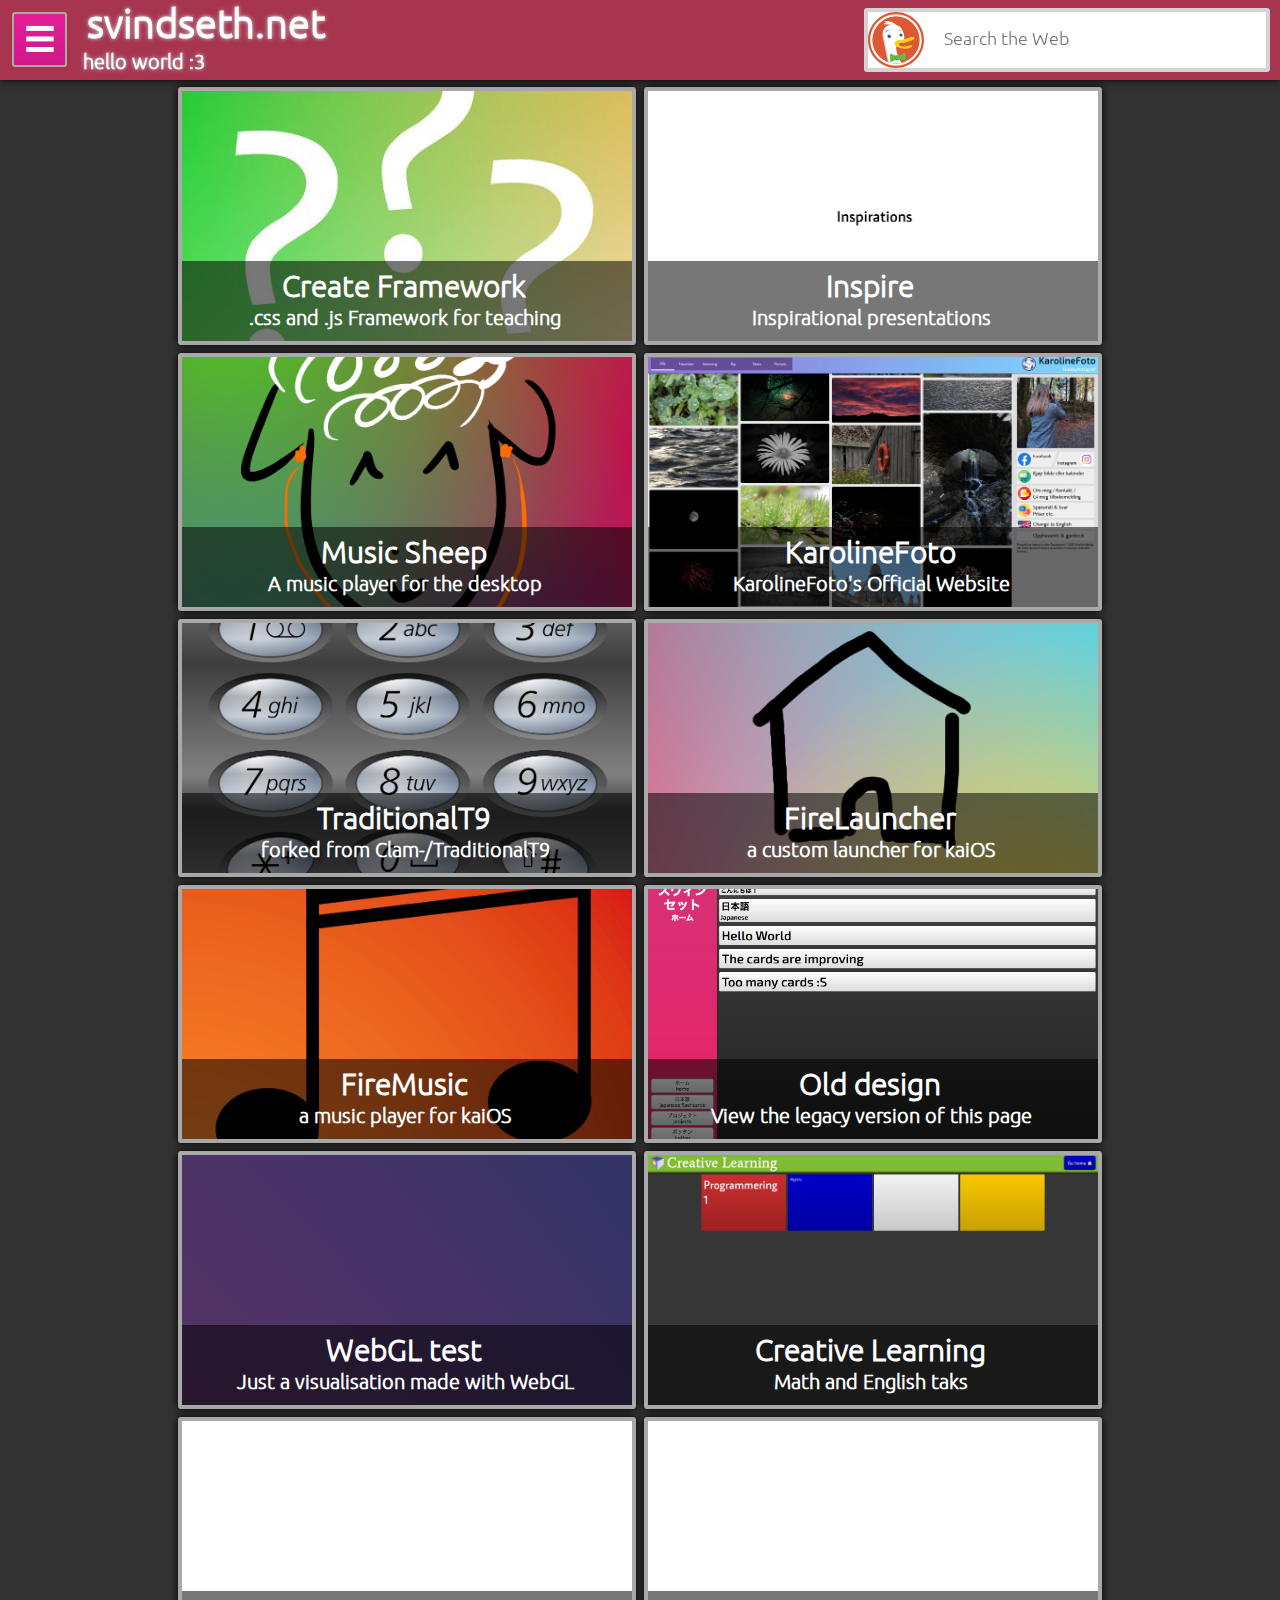
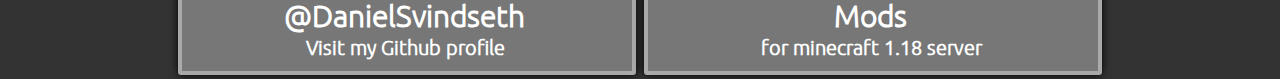
==== index.html @ 02564a8c "Initial upload" ====
<!DOCTYPE html>
<html lang="en" dir="ltr">
  <head>
    <meta charset="utf-8">
    <title>Svindseth Home</title>
    <link rel="shortcut icon" href="images/favicon.png">
    <link href="https://fonts.googleapis.com/css?family=Exo+2" rel="stylesheet">
    <link rel="stylesheet" href="css/normalize.css">
    <link rel="stylesheet" href="css/styles.css">
    <link rel="stylesheet" href="css/fonts.css">
    <link rel="stylesheet" href="css/cookies.css">
    <link rel="stylesheet" id="wow-theme" href="css/thm4.css">
    <meta name="wot-verification" content="166882ff3af400d8952e"/>
  </head>
  <body onload="loadTheme(); firstVisit(); applyColor(); startGame(); loadAttributes(); cookieCheck();">

    <div id="header">
      <canvas id="game-surface" class="game-surface-header" style="display: none;"></canvas>
      <div id="header-1">
        <button class="header-button" onclick="showSettingsPanel();"><img src="images/menu.svg" alt="menu"></button>
        <div class="logo-text">
          <h1 class="header-title" id="inTitle"></h1>
          <h3 class="header-subtitle" id="inSubtitle"></h3>
        </div>
      </div>
      <form class="search-box" name="search" method="get" action="https://duckduckgo.com/">
        <img src="images/dax-logo.svg" alt="quack" height="56px">
        <input class="search-field" type="text" name="q" placeholder="Search the Web" autocomplete="off"/>
      </form>
    </div>
    <div class="header-box"></div>

    <div id="cards">
      <div class="c c-create clickable" onclick="location.href='https://create.svindseth.net'">
        <div class="c-image"></div>
        <div class="c-text-box">
          <h2 class="c-text">Create Framework</h2>
          <h3 class="c-text">.css and .js Framework for teaching</h3>
        </div>
      </div>
      <div class="c c-inspire clickable" onclick="location.href='https://inspire.svindseth.net'">
        <div class="c-image"></div>
        <div class="c-text-box">
          <h2 class="c-text">Inspire</h2>
          <h3 class="c-text">Inspirational presentations</h3>
        </div>
      </div>
      <div class="c c-musicsheep clickable" onclick="location.href='https://github.com/DanielSvindseth/Music-Sheep/'">
        <div class="c-image"></div>
        <div class="c-text-box">
          <h2 class="c-text">Music Sheep</h2>
          <h3 class="c-text">A music player for the desktop</h3>
        </div>
      </div>
      <div class="c c-karolinefoto clickable" onclick="location.href='https://karolinefoto.com'">
        <div class="c-image"></div>
        <div class="c-text-box">
          <h2 class="c-text">KarolineFoto</h2>
          <h3 class="c-text">KarolineFoto's Official Website</h3>
        </div>
      </div>
      <div class="c c-t9 clickable" onclick="location.href='https://github.com/DanielSvindseth/TraditionalT9'">
        <div class="c-image"></div>
        <div class="c-text-box">
          <h2 class="c-text">TraditionalT9</h2>
          <h3 class="c-text">forked from Clam-/TraditionalT9</h3>
        </div>
      </div>
      <div class="c c-firelauncher clickable" onclick="location.href='https://github.com/DanielSvindseth/FireLauncher'">
        <div class="c-image"></div>
        <div class="c-text-box">
          <h2 class="c-text">FireLauncher</h2>
          <h3 class="c-text">a custom launcher for kaiOS</h3>
        </div>
      </div>
      <div class="c c-firemusic clickable" onclick="location.href='https://github.com/DanielSvindseth/FireMusic'">
        <div class="c-image"></div>
        <div class="c-text-box">
          <h2 class="c-text">FireMusic</h2>
          <h3 class="c-text">a music player for kaiOS</h3>
        </div>
      </div>
      <div class="c c-old clickable" onclick="location.href='legacy/index-old.html'">
        <div class="c-image"></div>
        <div class="c-text-box">
          <h2 class="c-text">Old design</h2>
          <h3 class="c-text">View the legacy version of this page</h3>
        </div>
      </div>
      <div class="c c-game clickable" onclick="location.href='game.html'">
        <div class="c-image"></div>
        <div class="c-text-box">
          <h2 class="c-text">WebGL test</h2>
          <h3 class="c-text">Just a visualisation made with WebGL</h3>
        </div>
      </div>
      <div class="c c-creative-learning clickable" onclick="location.href='https://creative-learning.eu'">
        <div class="c-image"></div>
        <div class="c-text-box">
          <h2 class="c-text">Creative Learning</h2>
          <h3 class="c-text">Math and English taks</h3>
        </div>
      </div>
      <div class="c c-github clickable" onclick="location.href='https://github.com/DanielSvindseth'">
        <div class="c-image"></div>
        <div class="c-text-box">
          <h2 class="c-text">@DanielSvindseth</h2>
          <h3 class="c-text">Visit my Github profile</h3>
        </div>
      </div>
      <div class="c clickable" onclick="location.href='./mods.html'">
        <div class="c-image"></div>
        <div class="c-text-box">
          <h2 class="c-text">Mods</h2>
          <h3 class="c-text">for minecraft 1.18 server</h3>
        </div>
      </div>
    </div>

    <div id="cover" style="display: none;" onclick="hideSettingsPanel();"></div>
    <div id="settings-panel" style="display: none;">
      <button class="header-button" onclick="hideSettingsPanel();"><img src="images/back.svg" alt="back"></button>

      <div class="settings-item">
        <div class="settings-row">
          <div class="settings-panel-grp">
            <h1>Change Appearance</h1>
          </div>
        </div>
        <div class="settings-row">
          <div class="settings-panel-grp">
            <button type="button" name="button" class="settings-button border-left" onclick="setTheme(1); hideColorPicker();"><h6>Pink & Blue</h6></button><!--
         --><button type="button" name="button" class="settings-button" onclick="setTheme(2); hideColorPicker();"><h6>Green & Blue</h6></button><!--
         --><button type="button" name="button" class="settings-button" onclick="setTheme(3); hideColorPicker();"><h6>Blue & Grey</h6></button><!--
         --><button type="button" name="button" class="settings-button" onclick="setTheme(4); applyColor(); hideColorPicker();"><h6>Random Color!</h6></button><!--
         --><button type="button" name="button" class="settings-button" onclick="setTheme(5); applyColor(); showColorPicker();"><h6>Custom</h6></button><!--
         --><button type="button" name="button" class="settings-button border-right" onclick="setTheme(6); hideColorPicker();"><h6>Glass</h6></button>
          </div>
        </div>
        <div id="color-picker" class="settings-row">
          <div class="settings-panel-grp">
            <input type="color" id="user-custom-color" name="user-color"><!--
         --><button type="button" class="settings-button border-right" onclick="createCustomColor(getElementById('user-custom-color').value); applyCustomColor();">Apply</button>
          </div>
        </div>
      </div>
    </div>

<!--
    <div id="cookies-warning" style="display: none;">
      <div class="cookies-warning-border-top"> <h1>Cookies!</h1> <button type="button" name="button" class="cookies-warning-close" onclick="acceptCookies();"> <img src="images/close.png"> </button> </div>
      <p>This page uses Cookies. Look out for Cookie Monster!</p>
      <button type="button" name="button" class="cookies-warning-ok" onclick="acceptCookies();"> <div class="cookies-warning-ok-cover"> <h3>OK</h3> </div> </button>
    </div>
-->
    <div id="cookie" style="display: none;">
      <p>This website uses Cookies!</p>
      <button type="button" name="button" onclick="dismissCookie(); acceptCookies();" style="padding: 0;">Dismiss</button>
    </div>
  </body>
  <script type="text/javascript" src="js/scripts.js"></script>
  <script type="text/javascript" src="js/gl-matrix.js"></script>
  <script type="text/javascript" src="js/game.js"></script>
  <script type="text/javascript" src="js/index-strings.js"></script>
  <script type="text/javascript" src="js/color-chooser.js"></script>
</html>
---- css/styles.css ----
html {
  height: 100vh;
}

body {
    /*background-image: linear-gradient(#424242, #212121);*/
}

* {
  outline: none;
  -moz-user-select: none;
  -webkit-user-select: none;
  user-select: none;
}

:focus {
  outline: none !important;
}

::-moz-focus-inner {
  border: 0 !important;
}

h1 {
  padding: 0px;
  padding-left: 0px;
  padding-right: 0px;
  margin: 8px;
  font-size: 40px;
  font-family: 'Ubuntu Light';
}

h2 {
  padding: 0px;
  padding-left: 0px;
  padding-right: 0px;
  margin: 6px;
  font-size: 30px;
  line-height: 30px;
  height: 30px;
  font-family: 'Ubuntu Light';
}

h3 {
  padding: 0px;
  padding-left: 0px;
  padding-right: 0px;
  margin: 4px;
  font-size: 20px;
  line-height: 20px;
  font-family: 'Ubuntu Light';
}

h6 {
  padding: 0px;
  padding-left: 0px;
  padding-right: 0px;
  margin: 8px;
  font-size: 60px;
  font-family: 'Ubuntu Light';
}

p {
  padding: 3px;
  padding-left: 0px;
  padding-right: 0px;
  margin: 0px;
  font-size: 24px;
  font-family: 'Average Sans';
}

a {
  text-decoration: none;
}

#search {
  display: flex;
  flex-flow: row nowrap;
  justify-content: center;
  height: auto;
}

.search-box {
  display: flex;
  width: auto;
  margin: auto 10px;
  border: solid lightgray 4px;
  border-radius: 3px;
  flex-flow: row nowrap;
  justify-content: space-between;
  background-color: white;
}

.search-box:hover {
  border-color: white;
  box-shadow: 0 0 2px white;
}

.search-field {
  height: 50px;
  margin: 0 0;
  width: 320px;
  padding-left: 20px;
  color: black;
  font-family: 'Ubuntu Light';
  font-size: 18px;
  border: 0;
  border-radius: 0;
  transition: 100ms;
}

.search-field:focus {
  width: 450px;
  transition: 100ms;
}

#cover {
  height: 100vh;
  width: 100%;
  z-index: 10;
  background-color: rgba(0, 0, 0, 0.7);
  position: fixed;
  top: 0;
  left: 0;
}

#settings-panel {
  position: fixed;
  left: 0;
  top: 0;
  width: auto;
  min-width: 600px;
  height: 100vh;
  background-color: #555;
  z-index: 11;
  box-shadow: 0 0 2px #5555;
}

.settings-item {
  width: calc(100% - 16px);
  margin: 8px 8px;
  border-radius: 8px;
}

.settings-row {
  width: 100%;
  height: auto;
  min-height: 40px;
  display: flex;
  flex-flow: row nowrap;
  justify-content: space-between;
}

.settings-row > * {
/*  display: inline-block;*/
  margin: 4px 8px;
}

.settings-panel-grp {
  margin: 0 8px;
}

.settings-button {
  display: inline-block;
  width: 100px;
  height: 50px;
  overflow: hidden;
  margin: 8px 0;
  vertical-align: middle;
  border-radius: 0;
}

.border-left {
  border-bottom-left-radius: 3px;
  border-top-left-radius: 3px;
}

.border-right {
  border-bottom-right-radius: 3px;
  border-top-right-radius: 3px;
}

.settings-button > * {
  font-size: 14px;
  font-family: 'Exo 2', sans-serif;
}

#cards {
  display: flex;
  flex-flow: row wrap;
  justify-content: center;
  align-items: flex-start;
}

.vertical {
  text-decoration: none;
  writing-mode: vertical-rl;
}

.c-rl {
  position: relative;
  margin-right: 4px;
  float: right;
}

#c-important {
  font-size: 32px;
}

.turnable {
  transition: 0.15s;
}

.turnable:active {
  transform: rotateZ(180deg);
}

.clickable {
  transition: 100ms;
}

.clickable:hover {
  border: solid white 4px;
  box-shadow: 0 0 2px white;
  cursor: pointer;
}

.c-image {
  height: calc(100% - 80px);
  width: 100%;
  background-size: 100% 100%;
}

.c-text {
  margin-left: 0px;
  text-align: center;
}

.text-ud {
  transform: rotateZ(180deg);
}

.question {
  display: block;
}

.c:active .question {
  display: none;
}

.answer {
  display: none;
}

.c:active .answer {
  display: block;
}

.c-text-box {
  height: 80px;
  background-size: 100% 80px;
  padding-top: 4px;
}

.group-left {
  float: left;
  width: 50%;
}

.group-right {
  float: right;
  width: 50%;
}

.c-left {
  float: left;
}

.c-right {
  float: right;
}

.c-create {
  background-image: url("../images/create-96.png");
  background-size: 100% auto;
  background-position: center;
  background-repeat: no-repeat;
}

.c-karolinefoto {
  background-image: url("../images/karolinefoto.jpg");
  background-size: 100% auto;
  background-position: center;
  background-repeat: no-repeat;
}

.c-t9 {
  background-image: url("../images/t9.png");
  background-size: 100% auto;
  background-position: center;
  background-repeat: no-repeat;
}

.c-game {
  background-image: url("../images/webGL.png");
  background-size: 100% auto;
  background-position: center;
  background-repeat: no-repeat;
}

.c-firelauncher {
  background-image: url("../images/Launcher.png");
  background-size: 100% auto;
  background-position: center;
  background-repeat: no-repeat;
}

.c-firemusic {
  background-image: url("../images/FireMusic.png");
  /*
  background-size: 192px auto;
  background-position: center;
  background-repeat: no-repeat;
  */
  background-size: 100% auto;
  background-position: center;
  background-repeat: no-repeat;
}

.c-old {
  background-image: url("../images/old.png");
  background-size: 100% auto;
  background-position: center;
  background-repeat: no-repeat;
}

.c-twitter {
  background-image: url("../images/Twitter_Logo_Blue.svg");
  background-size: 192px auto;
  background-position: center;
  background-repeat: no-repeat;
}

.c-creative-learning {
  background-image: url("../images/creative-learning.png");
  background-size: 100% auto;
  background-position: center;
  background-repeat: no-repeat;
}

.c-github {
  background-image: url("../images/social/github-logo.svg");
  background-size: 192px auto;
  background-position: center;
  background-repeat: no-repeat;
}

.c-homepage {
  background-image: url("../images/favicon.png");
  /*
  background-size: 192px auto;
  background-position: center;
  background-repeat: no-repeat;
  */
  background-size: 100% auto;
  background-position: center;
  background-repeat: no-repeat;
}

.c-inspire {
  background-image: url("../images/inspire.png");
  background-size: 100% auto;
  background-position: center;
  background-repeat: no-repeat;
}

.c-musicsheep {
  background-image: url("../images/musicsheep.png");
  /*
  background-size: 192px auto;
  background-position: center;
  background-repeat: no-repeat;
  */
  background-size: 100% auto;
  background-position: center;
  background-repeat: no-repeat;
}

.c {
  width: 450px;
  height: 250px;
  border: solid darkgray 4px;
  margin: 4px;
  overflow: hidden;
}

.c-short {
  height: 90px;
}

.c-medium {
  height: 270px;
}

.c-tall {
  height: 540px;
}

.c-thin {
  width: calc(25% - 8px);
}

#header {
  display: flex;
  flex-flow: row nowrap;
  justify-content: space-between;
  width: 100%;
  height: 80px;
  /*background-image: linear-gradient(to right, #a27 0%, #289 100%);*/
  box-shadow: 0px 0px 8px black;
  position: fixed;
  top: 0px;
  left: 0px;
  z-index: 2;
/*  filter: blur(2px);*/
}

#header-1 {
  display: flex;
  flex-flow: row nowrap;
}

.game-surface-header {
  height: 80px;
  width: 100%;
  display: block;
  position: fixed;
  z-index: -100;
}

.header-box {
  height: 83px;
}

.header-title {
  text-align: left;
  margin-top: 0px;
  margin-bottom: 5px;
  font-size: 40px;
  font-family: 'Ubuntu Light';
}

.header-subtitle {
  text-align: left;
  padding-bottom: 4px;
  font-family: 'Ubuntu Light';
}

.header-button {
  height: 55px;
  width: 55px;
  margin-left: 12px;
  margin-top: 12px;
  margin-right: 12px;
  padding: 0;
}

.header-button > img {
  height: 50px;
  width: 36px;
  margin: auto;
  padding: 0;
  border-radius: 0;
  filter: invert(1);
}

.header-button-back {
  height: 55px;
  width: 120px;
  display: block;

  margin-top: 12px;
  margin-left: 12px;
}

.header-button-copyright {
  height: 55px;
  width: 120px;
  display: block;
  position: fixed;
  top: 12px;
  right: 12px;
}

.hidden {
  display: none;
}

.upright {
  text-orientation: upright;
  text-transform: full-width;
}

.logo-text {
  text-align: center;
  color: white;
  text-shadow: 0px 0px 1px white;
  font-size: 40px;
  margin-top: 0px;
  margin-bottom: 5px;
}

.button-transparent {
  background: none;
  background-image: none;
  border: none;
}

button {
  font-family: 'Exo 2', sans-serif;
  font-size: 16px;
  height: 48px;
  transition: 0;
}

button:hover {
  transition: 0;
  cursor: pointer;
}

button:active {
  transition: 0;
  cursor: pointer;
}

button span {
  display: block;
  transform: rotate(-90deg);
}

.span-text-margin {
  margin-block-start: 80px;
  margin-right: 4px;
}

input[type="color"] {
  height: 50px;
  width: 100px;
  padding: 0;
  border: solid lightgray 3px;
  border-top-left-radius: 3px;
  border-bottom-left-radius: 3px;
  vertical-align: middle;
}

input[type="color"]::-webkit-color-swatch {
  border: 0;
}

input[type="color"]::-moz-color-swatch {
  border: 0;
}

input[type="color"]:hover {
  border-color: white;
}

input[type="color"]:active {
  border-color: gray;
}

#cookies-warning {
  width: 480px;
  height: 240px;
  display: block;
  position: fixed;
  background-color: #ece9d8;
  z-index: 10000;
  left: calc(50% - 240px);
  top: 300px;
  border: solid #0058ed 2px;
  color: black;
  font-size: 14px;
}

.cookies-warning-border-top {
  height: 36px;
  width: calc(100% + 4px);
  margin-top: -20px;
  margin-left: -2px;
  background-image: linear-gradient(to top, #0e47b4 0%, #046afd 10%, #0058ed 50%, #0050d7 90%, #3291fe 100%);
  border-top-left-radius: 4px;
  border-top-right-radius: 4px;
}

.cookies-warning-border-top > h1 {
  color: white;
  font-size: 20px;
  padding: 5px;
}

#cookies-warning > p {
  font-size: 16px;
  color: black;
  padding: 10px;
}

.cookies-warning-close {
  width: 26px;
  height: 26px;
  margin: 6px;
  margin-top: -36px;
  box-shadow: 0 0 1px white;
  background-image: radial-gradient(farthest-corner at 20% 20%, #f29e83 0%, #ea5229 90%, #a23f36 100%);
  float: right;
  border: solid white 1px;
  padding: 1px 0;
}

.cookies-warning-close > img {
  filter: invert(1);
  height: 22px;
  width: 22px;
  margin: 0;
  border: 0;
  padding: 0;
}

.cookies-warning-close:hover {
  background-image: radial-gradient(farthest-corner at 20% 20%, #f29e83 0%, #ea5229 90%, #a23f36 100%);
  filter: brightness(0.9);
}

.cookies-warning-close:active {
  background-image: radial-gradient(farthest-corner at 20% 20%, #f29e83 0%, #ea5229 90%, #a23f36 100%);
  filter: brightness(0.8);
}

.cookies-warning-ok {
  width: 100px;
  height: 30px;
  border-radius: 5px;
  margin-left: calc(50% - 50px);
  margin-top: 130px;
  background-image: linear-gradient(to top, #6787c3, #cee4f6);
  border: 0;
  padding: 0;
  box-shadow: 0 0 2px black;
}

.cookies-warning-ok-cover {
  background-color: #f3f4ef;
  width: 94px;
  height: 24px;
  margin: 3px;
}

.cookies-warning-ok-cover h3 {
  line-height: 1;
  color: black;
  font-size: 18px;
  vertical-align: baseline;
  margin-top: -1px;
  padding: 2px;
  font-weight: lighter;
}

.cookies-warning-ok:hover {
  background-image: linear-gradient(to top, #6787c3, #cee4f6);
}

.cookies-warning-ok:active {
  background-image: linear-gradient(to top, #6787c3, #cee4f6);
}

.cookies-warning-ok:active > div {
  background-color: #dadbd8;
}
---- css/fonts.css ----
@font-face {
font-family: 'Operator Mono Bold';
font-style: normal;
font-weight: normal;
src: local('Operator Mono Bold'), url('../fonts/OperatorMono/OperatorMono-Bold.woff') format('woff');
}


@font-face {
font-family: 'Operator Mono Bold Italic';
font-style: normal;
font-weight: normal;
src: local('Operator Mono Bold Italic'), url('../fonts/OperatorMono/OperatorMono-BoldItalic.woff') format('woff');
}


@font-face {
font-family: 'Operator Mono Extra Light';
font-style: normal;
font-weight: normal;
src: local('Operator Mono Extra Light'), url('../fonts/OperatorMono/OperatorMono-XLight.woff') format('woff');
}


@font-face {
font-family: 'Operator Mono Extra Light Italic';
font-style: normal;
font-weight: normal;
src: local('Operator Mono Extra Light Italic'), url('../fonts/OperatorMono/OperatorMono-XLightItalic.woff') format('woff');
}


@font-face {
font-family: 'Operator Mono Light';
font-style: normal;
font-weight: normal;
src: local('Operator Mono Light'), url('../fonts/OperatorMono/OperatorMono-Light.woff') format('woff');
}


@font-face {
font-family: 'Operator Mono Light Italic';
font-style: normal;
font-weight: normal;
src: local('Operator Mono Light Italic'), url('../fonts/OperatorMono/OperatorMono-LightItalic.woff') format('woff');
}


@font-face {
font-family: 'Operator Mono Book';
font-style: normal;
font-weight: normal;
src: local('Operator Mono Book'), url('../fonts/OperatorMono/OperatorMono-Book.woff') format('woff');
}


@font-face {
font-family: 'Operator Mono Book Italic';
font-style: normal;
font-weight: normal;
src: local('Operator Mono Book Italic'), url('../fonts/OperatorMono/OperatorMono-BookItalic.woff') format('woff');
}


@font-face {
font-family: 'Operator Mono Medium';
font-style: normal;
font-weight: normal;
src: local('Operator Mono Medium'), url('../fonts/OperatorMono/OperatorMono-Medium.woff') format('woff');
}


@font-face {
font-family: 'Operator Mono Medium Italic';
font-style: normal;
font-weight: normal;
src: local('Operator Mono Medium Italic'), url('../fonts/OperatorMono/OperatorMono-MediumItalic.woff') format('woff');
}

@font-face {
font-family: 'Ubuntu Light';
font-style: normal;
font-weight: normal;
src: local('Ubuntu Light'), url('../fonts/Ubuntu/Ubuntu-Light.ttf') format('truetype');
}

@font-face {
  font-family: 'Average Sans';
  src: url('../fonts/Average_Sans/AverageSans-Regular.ttf') format('truetype');
}

@font-face {
  font-family: 'Comic Neue';
  src: url('../fonts/Comic_Neue/ComicNeue-Regular.ttf') format('truetype');
}

@font-face {
  font-family: 'Comic Neue Bold';
  src: url('../fonts/Comic_Neue/ComicNeue-Bold.ttf') format('truetype');
}
---- css/cookies.css ----
#cookie {
  display: block;
  position: fixed;
  bottom: 0px;
  animation-name: roll-1;
  animation-duration: 2s;
  animation-timing-function: ease-in-out;
  animation-fill-mode: forwards;
  background-image: url(../images/cookie.png);
  background-repeat: no-repeat;
  height: 300px;
  width: 320px;
  z-index: 1000000;
}

@keyframes roll-1 {
  from {
    left: -320px;
    transform: rotate(-180deg);
    display: block;
  }
  to {
    left: calc(50% - 160px);
    transform: rotate(360deg);
    display: block;
  }
}

@keyframes roll-2 {
  from {
    left: calc(50% - 160px);
    transform: rotate(0deg);
    display: block;
  }
  to {
    left: calc(100% + 360px);
    transform: rotate(540deg);
    display: block;
  }
}

#cookie p {
  font-family: 'Exo 2', sans-serif;
  font-size: 30px;
  text-shadow: 1px 1px 2px black;
  margin-top: 80px;
  text-align: center;
}

#cookie button {
  width: 80px;
  margin-left: calc(50% - 40px);
  margin-top: 8px;
}
---- css/thm4.css ----
html
{
  background-color: #333;
  color: white;
}

a
{
  color: #E91E63;
}

#c-important
{
  background-image: linear-gradient(#F22, #F00);
  color: white;
  text-shadow: 0px 0px 20px white;
}

.turnable
{
  transition: 0.8s;
}

.c:active
{
  filter: opacity(0.8);
}

.c-text-box
{
  background-color: #0008;
}

.c
{
  background-color: white;
  box-shadow: 0px 0px 8px black;
  border-radius: 3px;
  border-color;
  color: white;
}

#header
{
/*  background-image: linear-gradient(to right, red 0%, yellow 20%, lightgreen 40%, cyan 60%, blue 80%, violet 100%);*/
/*  background-image: linear-gradient(to right, rgba();*/
  box-shadow: 0px 0px 8px black;
}

.header-title
{
  color: white;
  text-shadow: 0px 0px 4px lightgrey;
}

.header-subtitle
{
  color: white;
  text-shadow: 0px 0px 4px lightgrey;
}

.header-button-back
{
/*  background-color: #0FF;*/
}

.header-button-copyright
{
/*  background-color: #0FF;*/
}

.settings-item {
  background-color: #0004 !important;
}

button
{
  border-radius: 3px;
  border: solid 2px darkgray;
  background-image: linear-gradient(#e51d98, #ce1a89);
  color: white;
}

button:hover
{
  background-image: linear-gradient(#e51d98, #ce1a89);
  border-color: white;
  color: white;
  box-shadow: 0 0 2px white;
}

button:active
{
  background-image: linear-gradient(#e51d98, #ce1a89);
  border-color: grey;
  color: #222;
}
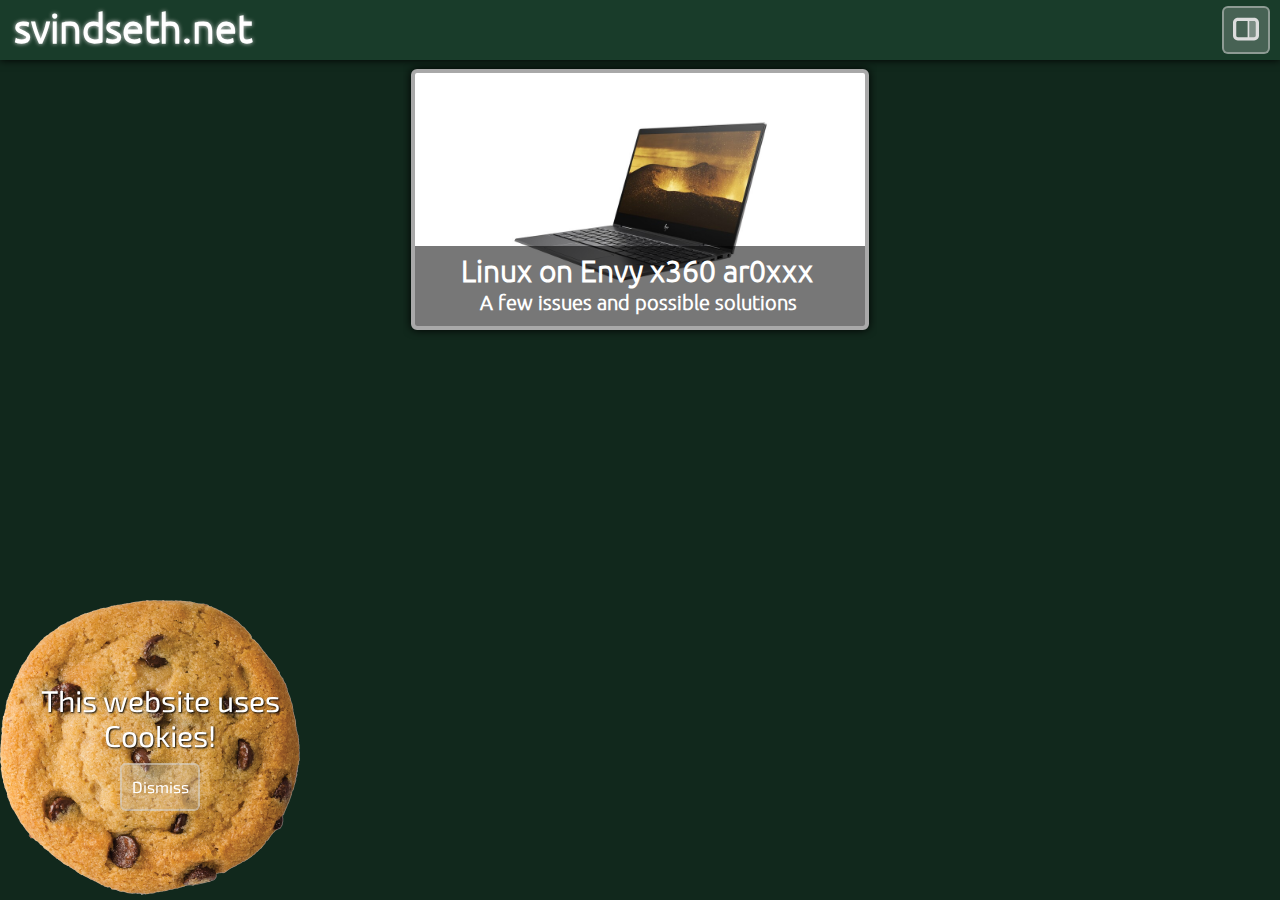
==== commit 9a92a8be: "Added image to article. Small style changes" ====
--- a/index.html
+++ b/index.html
@@ -10,131 +10,61 @@
     <link rel="stylesheet" href="css/fonts.css">
     <link rel="stylesheet" href="css/cookies.css">
     <link rel="stylesheet" id="wow-theme" href="css/thm4.css">
-    <meta name="wot-verification" content="166882ff3af400d8952e"/>
+    <meta name="viewport" content="width=device-width, initial-scale=1">
   </head>
-  <body onload="loadTheme(); firstVisit(); applyColor(); startGame(); loadAttributes(); cookieCheck();">
+  <body id="body" onload="loadTheme(); firstVisit(); applyColor(); loadAttributes(); cookieCheck();">
 
     <div id="header">
-      <canvas id="game-surface" class="game-surface-header" style="display: none;"></canvas>
-      <div id="header-1">
-        <button class="header-button" onclick="showSettingsPanel();"><img src="images/menu.svg" alt="menu"></button>
-        <div class="logo-text">
-          <h1 class="header-title" id="inTitle"></h1>
-          <h3 class="header-subtitle" id="inSubtitle"></h3>
+      <div id="logo">
+        <div class="logo-text english">
+          <h1 class="header-title">svindseth.net</h1>
+        </div>
+        <div class="logo-text japanese">
+          <h1 class="header-title">スヴィンセト・ネット</h1>
         </div>
       </div>
-      <form class="search-box" name="search" method="get" action="https://duckduckgo.com/">
-        <img src="images/dax-logo.svg" alt="quack" height="56px">
-        <input class="search-field" type="text" name="q" placeholder="Search the Web" autocomplete="off"/>
-      </form>
+      <button class="header-button" onclick="toggleSettingsPanel();"><img src="images/dock-right-symbolic.svg" alt="menu"></button>
     </div>
     <div class="header-box"></div>
 
-    <div id="cards">
-      <div class="c c-create clickable" onclick="location.href='https://create.svindseth.net'">
-        <div class="c-image"></div>
-        <div class="c-text-box">
-          <h2 class="c-text">Create Framework</h2>
-          <h3 class="c-text">.css and .js Framework for teaching</h3>
-        </div>
+    <!-- <h1 class="t-center wow">Here are some of my projects!</h1> -->
+
+    <div id="main">
+      <div class="spacer"></div>
+      <div id="cards">
+
+        <a class="c" href="linux_hp_envy_x360_ar0xxx.html">
+          <img class="c-image" src="images/Envy_x360.jpg"></img>
+          <div class="c-text-box">
+            <h2 class="c-text">Linux on Envy x360 ar0xxx</h2>
+            <h3 class="c-text">A few issues and possible solutions</h3>
+          </div>
+        </a>
+
       </div>
-      <div class="c c-inspire clickable" onclick="location.href='https://inspire.svindseth.net'">
-        <div class="c-image"></div>
-        <div class="c-text-box">
-          <h2 class="c-text">Inspire</h2>
-          <h3 class="c-text">Inspirational presentations</h3>
-        </div>
-      </div>
-      <div class="c c-musicsheep clickable" onclick="location.href='https://github.com/DanielSvindseth/Music-Sheep/'">
-        <div class="c-image"></div>
-        <div class="c-text-box">
-          <h2 class="c-text">Music Sheep</h2>
-          <h3 class="c-text">A music player for the desktop</h3>
-        </div>
-      </div>
-      <div class="c c-karolinefoto clickable" onclick="location.href='https://karolinefoto.com'">
-        <div class="c-image"></div>
-        <div class="c-text-box">
-          <h2 class="c-text">KarolineFoto</h2>
-          <h3 class="c-text">KarolineFoto's Official Website</h3>
-        </div>
-      </div>
-      <div class="c c-t9 clickable" onclick="location.href='https://github.com/DanielSvindseth/TraditionalT9'">
-        <div class="c-image"></div>
-        <div class="c-text-box">
-          <h2 class="c-text">TraditionalT9</h2>
-          <h3 class="c-text">forked from Clam-/TraditionalT9</h3>
-        </div>
-      </div>
-      <div class="c c-firelauncher clickable" onclick="location.href='https://github.com/DanielSvindseth/FireLauncher'">
-        <div class="c-image"></div>
-        <div class="c-text-box">
-          <h2 class="c-text">FireLauncher</h2>
-          <h3 class="c-text">a custom launcher for kaiOS</h3>
-        </div>
-      </div>
-      <div class="c c-firemusic clickable" onclick="location.href='https://github.com/DanielSvindseth/FireMusic'">
-        <div class="c-image"></div>
-        <div class="c-text-box">
-          <h2 class="c-text">FireMusic</h2>
-          <h3 class="c-text">a music player for kaiOS</h3>
-        </div>
-      </div>
-      <div class="c c-old clickable" onclick="location.href='legacy/index-old.html'">
-        <div class="c-image"></div>
-        <div class="c-text-box">
-          <h2 class="c-text">Old design</h2>
-          <h3 class="c-text">View the legacy version of this page</h3>
-        </div>
-      </div>
-      <div class="c c-game clickable" onclick="location.href='game.html'">
-        <div class="c-image"></div>
-        <div class="c-text-box">
-          <h2 class="c-text">WebGL test</h2>
-          <h3 class="c-text">Just a visualisation made with WebGL</h3>
-        </div>
-      </div>
-      <div class="c c-creative-learning clickable" onclick="location.href='https://creative-learning.eu'">
-        <div class="c-image"></div>
-        <div class="c-text-box">
-          <h2 class="c-text">Creative Learning</h2>
-          <h3 class="c-text">Math and English taks</h3>
-        </div>
-      </div>
-      <div class="c c-github clickable" onclick="location.href='https://github.com/DanielSvindseth'">
-        <div class="c-image"></div>
-        <div class="c-text-box">
-          <h2 class="c-text">@DanielSvindseth</h2>
-          <h3 class="c-text">Visit my Github profile</h3>
-        </div>
-      </div>
-      <div class="c clickable" onclick="location.href='./mods.html'">
-        <div class="c-image"></div>
-        <div class="c-text-box">
-          <h2 class="c-text">Mods</h2>
-          <h3 class="c-text">for minecraft 1.18 server</h3>
-        </div>
-      </div>
+      <div class="spacer"></div>
     </div>
 
-    <div id="cover" style="display: none;" onclick="hideSettingsPanel();"></div>
+
+
+    <div id="cover" style="display: none;" onclick="toggleSettingsPanel();"></div>
     <div id="settings-panel" style="display: none;">
-      <button class="header-button" onclick="hideSettingsPanel();"><img src="images/back.svg" alt="back"></button>
+      <!-- <button class="header-button" onclick="toggleSettingsPanel();"><img src="images/left-small-symbolic.svg" alt="back"></button> -->
 
       <div class="settings-item">
         <div class="settings-row">
           <div class="settings-panel-grp">
-            <h1>Change Appearance</h1>
+            <h3>Change Theme</h3>
           </div>
         </div>
         <div class="settings-row">
           <div class="settings-panel-grp">
-            <button type="button" name="button" class="settings-button border-left" onclick="setTheme(1); hideColorPicker();"><h6>Pink & Blue</h6></button><!--
-         --><button type="button" name="button" class="settings-button" onclick="setTheme(2); hideColorPicker();"><h6>Green & Blue</h6></button><!--
-         --><button type="button" name="button" class="settings-button" onclick="setTheme(3); hideColorPicker();"><h6>Blue & Grey</h6></button><!--
-         --><button type="button" name="button" class="settings-button" onclick="setTheme(4); applyColor(); hideColorPicker();"><h6>Random Color!</h6></button><!--
-         --><button type="button" name="button" class="settings-button" onclick="setTheme(5); applyColor(); showColorPicker();"><h6>Custom</h6></button><!--
-         --><button type="button" name="button" class="settings-button border-right" onclick="setTheme(6); hideColorPicker();"><h6>Glass</h6></button>
+            <button type="button" name="button" class="settings-button border-left" onclick="setTheme(1); hideColorPicker();"><h6>Pink & blue</h6></button><!--
+         --><button type="button" name="button" class="settings-button" onclick="setTheme(2); hideColorPicker();"><h6>Green & blue</h6></button><!--
+         --><button type="button" name="button" class="settings-button" onclick="setTheme(3); hideColorPicker();"><h6>Blue & grey</h6></button><!--
+         --><button type="button" name="button" class="settings-button" onclick="setTheme(4); applyColor(); hideColorPicker();"><h6>Random color!</h6></button><!--
+         --><button type="button" name="button" class="settings-button" onclick="setTheme(5); applyColor(); showColorPicker();"><h6>Custom color</h6></button><!--
+         --><button type="button" name="button" class="settings-button border-right" onclick="setTheme(6); hideColorPicker();"><h6>Purple glass</h6></button>
           </div>
         </div>
         <div id="color-picker" class="settings-row">
@@ -156,11 +86,12 @@
     <div id="cookie" style="display: none;">
       <p>This website uses Cookies!</p>
       <button type="button" name="button" onclick="dismissCookie(); acceptCookies();" style="padding: 0;">Dismiss</button>
+      <a rel="me" href="https://mstdn.social/@svindsy" style="display:none;">Mastodon</a>
     </div>
   </body>
   <script type="text/javascript" src="js/scripts.js"></script>
-  <script type="text/javascript" src="js/gl-matrix.js"></script>
-  <script type="text/javascript" src="js/game.js"></script>
-  <script type="text/javascript" src="js/index-strings.js"></script>
+  <!-- <script type="text/javascript" src="js/gl-matrix.js"></script>
+  <script type="text/javascript" src="js/game.js"></script> -->
+  <!-- <script type="text/javascript" src="js/index-strings.js"></script> -->
   <script type="text/javascript" src="js/color-chooser.js"></script>
 </html>
--- a/css/styles.css
+++ b/css/styles.css
@@ -1,12 +1,3 @@
-
-html {
-  height: 100vh;
-}
-
-body {
-    /*background-image: linear-gradient(#424242, #212121);*/
-}
-
 * {
   outline: none;
   -moz-user-select: none;
@@ -14,127 +5,62 @@
   user-select: none;
 }
 
-:focus {
-  outline: none !important;
-}
-
-::-moz-focus-inner {
-  border: 0 !important;
-}
-
-h1 {
-  padding: 0px;
-  padding-left: 0px;
-  padding-right: 0px;
-  margin: 8px;
-  font-size: 40px;
-  font-family: 'Ubuntu Light';
-}
-
-h2 {
-  padding: 0px;
-  padding-left: 0px;
-  padding-right: 0px;
-  margin: 6px;
-  font-size: 30px;
-  line-height: 30px;
-  height: 30px;
-  font-family: 'Ubuntu Light';
-}
-
-h3 {
-  padding: 0px;
-  padding-left: 0px;
-  padding-right: 0px;
-  margin: 4px;
-  font-size: 20px;
-  line-height: 20px;
-  font-family: 'Ubuntu Light';
-}
-
-h6 {
-  padding: 0px;
-  padding-left: 0px;
-  padding-right: 0px;
-  margin: 8px;
-  font-size: 60px;
-  font-family: 'Ubuntu Light';
-}
-
-p {
-  padding: 3px;
-  padding-left: 0px;
-  padding-right: 0px;
-  margin: 0px;
-  font-size: 24px;
-  font-family: 'Average Sans';
-}
-
-a {
-  text-decoration: none;
-}
-
-#search {
-  display: flex;
-  flex-flow: row nowrap;
-  justify-content: center;
-  height: auto;
-}
-
-.search-box {
-  display: flex;
-  width: auto;
-  margin: auto 10px;
-  border: solid lightgray 4px;
-  border-radius: 3px;
-  flex-flow: row nowrap;
-  justify-content: space-between;
-  background-color: white;
-}
-
-.search-box:hover {
-  border-color: white;
-  box-shadow: 0 0 2px white;
-}
-
-.search-field {
-  height: 50px;
-  margin: 0 0;
-  width: 320px;
-  padding-left: 20px;
-  color: black;
-  font-family: 'Ubuntu Light';
-  font-size: 18px;
-  border: 0;
-  border-radius: 0;
-  transition: 100ms;
-}
-
-.search-field:focus {
-  width: 450px;
-  transition: 100ms;
+/* :focus { outline: none !important; } */
+/* ::-moz-focus-inner { border: 0 !important; } */
+
+html {
+  height: 100vh;
+}
+
+body {
+    /*background-image: linear-gradient(#424242, #212121);*/
+    height: 100vh;
+    display: grid;
+    grid-template-columns: auto;
+    grid-template-rows: 60px 3px auto;
+    grid-template-areas: "header" "..." "main";
+}
+
+h1 { padding: 0;   margin: 8px; font-size: 40px; font-family: 'Ubuntu Light'; }
+h2 { padding: 0;   margin: 6px; font-size: 30px; font-family: 'Ubuntu Light'; line-height: 30px; height: 30px; }
+h3 { padding: 0;   margin: 4px; font-size: 20px; font-family: 'Ubuntu Light'; line-height: 20px; }
+h6 { padding: 0;   margin: 8px; font-size: 60px; font-family: 'Ubuntu Light'; }
+p  { padding: 3px; margin: 0;   font-size: 24px; font-family: 'Average Sans'; }
+a  { padding: 3px; margin: 0;   font-size: 24px; font-family: 'Average Sans'; text-decoration: none; display: inline; }
+
+a:hover {
+  cursor: pointer;
+  text-decoration: underline;
+}
+
+a#logo { padding: 0; }
+a.c    { padding: 0; }
+
+.t-center {
+  text-align: center;
 }
 
 #cover {
-  height: 100vh;
+  height: calc(100vh - 60px);
   width: 100%;
   z-index: 10;
   background-color: rgba(0, 0, 0, 0.7);
   position: fixed;
-  top: 0;
+  top: 60px;
   left: 0;
 }
 
 #settings-panel {
   position: fixed;
-  left: 0;
-  top: 0;
+  right: 0;
+  top: 60px;
   width: auto;
   min-width: 600px;
   height: 100vh;
   background-color: #555;
   z-index: 11;
   box-shadow: 0 0 2px #5555;
+  backdrop-filter: blur(2px);
 }
 
 .settings-item {
@@ -159,6 +85,10 @@
 
 .settings-panel-grp {
   margin: 0 8px;
+}
+
+.settings-panel-grp > h3 {
+  margin: 14px 0 0 0;
 }
 
 .settings-button {
@@ -171,19 +101,33 @@
   border-radius: 0;
 }
 
+.settings-button > h6 {
+ margin-top: 6px;
+}
+
 .border-left {
-  border-bottom-left-radius: 3px;
-  border-top-left-radius: 3px;
+  border-bottom-left-radius: 6px;
+  border-top-left-radius: 6px;
 }
 
 .border-right {
-  border-bottom-right-radius: 3px;
-  border-top-right-radius: 3px;
+  border-bottom-right-radius: 6px;
+  border-top-right-radius: 6px;
 }
 
 .settings-button > * {
   font-size: 14px;
   font-family: 'Exo 2', sans-serif;
+}
+
+#main {
+  grid-area: main;
+  display: flex;
+  flex-flow: row nowrap;
+  justify-content: start;
+  align-items: start;
+  margin: 0 auto;
+  overflow-x: hidden;
 }
 
 #cards {
@@ -193,6 +137,36 @@
   align-items: flex-start;
 }
 
+#article {
+  display: flex;
+  flex-flow: row wrap;
+  justify-content: left;
+  align-items: flex-start;
+  padding: 8px;
+  max-width: 1000px;
+}
+
+#article > h1 { text-align: left; font-size: 2.5em; }
+#article > h2 { text-align: left; font-size: 2em; margin-top: 32px; }
+#article > p  { text-align: justify; font-size: 1.2em; line-height: 1.3; /* padding: 8px; */ }
+#article > a  { text-align: justify; font-size: 1.2em; line-height: 1.3; /* padding: 8px; */ }
+
+a#logo:hover {
+  border: none;
+  box-shadow: none;
+}
+
+.article-img {
+  margin: 32px 0;
+  /* width: 100%; */
+}
+
+.spacer {
+  display: block;
+  height: 100%;
+  width: 2px;
+}
+
 .vertical {
   text-decoration: none;
   writing-mode: vertical-rl;
@@ -226,173 +200,47 @@
   cursor: pointer;
 }
 
+.c {
+  display: grid;
+  grid-template-columns: auto auto auto;
+  grid-template-rows: calc(100% - 80px) 80px;
+  grid-template-areas: "image" "text";
+  width: 450px;
+  height: 253px;
+  border: solid darkgray 4px;
+  margin: 6px;
+  overflow: hidden;
+}
+
+.c:hover {
+  border: solid white 4px;
+  box-shadow: 0 0 2px white;
+  cursor: pointer;
+}
+
 .c-image {
-  height: calc(100% - 80px);
-  width: 100%;
+  max-height: calc(100% + 84px);
+  max-width: 100%;
+  width: auto;
+  height: auto;
   background-size: 100% 100%;
+  aspect-ratio: auto;
+  object-fit: cover;
+  grid-area: image;
+  justify-self: center;
+}
+
+.c-text-box {
+  grid-area: text;
+  height: 80px;
+  width: 450px;
+  background-size: 100% 80px;
+  padding-top: 4px;
 }
 
 .c-text {
   margin-left: 0px;
   text-align: center;
-}
-
-.text-ud {
-  transform: rotateZ(180deg);
-}
-
-.question {
-  display: block;
-}
-
-.c:active .question {
-  display: none;
-}
-
-.answer {
-  display: none;
-}
-
-.c:active .answer {
-  display: block;
-}
-
-.c-text-box {
-  height: 80px;
-  background-size: 100% 80px;
-  padding-top: 4px;
-}
-
-.group-left {
-  float: left;
-  width: 50%;
-}
-
-.group-right {
-  float: right;
-  width: 50%;
-}
-
-.c-left {
-  float: left;
-}
-
-.c-right {
-  float: right;
-}
-
-.c-create {
-  background-image: url("../images/create-96.png");
-  background-size: 100% auto;
-  background-position: center;
-  background-repeat: no-repeat;
-}
-
-.c-karolinefoto {
-  background-image: url("../images/karolinefoto.jpg");
-  background-size: 100% auto;
-  background-position: center;
-  background-repeat: no-repeat;
-}
-
-.c-t9 {
-  background-image: url("../images/t9.png");
-  background-size: 100% auto;
-  background-position: center;
-  background-repeat: no-repeat;
-}
-
-.c-game {
-  background-image: url("../images/webGL.png");
-  background-size: 100% auto;
-  background-position: center;
-  background-repeat: no-repeat;
-}
-
-.c-firelauncher {
-  background-image: url("../images/Launcher.png");
-  background-size: 100% auto;
-  background-position: center;
-  background-repeat: no-repeat;
-}
-
-.c-firemusic {
-  background-image: url("../images/FireMusic.png");
-  /*
-  background-size: 192px auto;
-  background-position: center;
-  background-repeat: no-repeat;
-  */
-  background-size: 100% auto;
-  background-position: center;
-  background-repeat: no-repeat;
-}
-
-.c-old {
-  background-image: url("../images/old.png");
-  background-size: 100% auto;
-  background-position: center;
-  background-repeat: no-repeat;
-}
-
-.c-twitter {
-  background-image: url("../images/Twitter_Logo_Blue.svg");
-  background-size: 192px auto;
-  background-position: center;
-  background-repeat: no-repeat;
-}
-
-.c-creative-learning {
-  background-image: url("../images/creative-learning.png");
-  background-size: 100% auto;
-  background-position: center;
-  background-repeat: no-repeat;
-}
-
-.c-github {
-  background-image: url("../images/social/github-logo.svg");
-  background-size: 192px auto;
-  background-position: center;
-  background-repeat: no-repeat;
-}
-
-.c-homepage {
-  background-image: url("../images/favicon.png");
-  /*
-  background-size: 192px auto;
-  background-position: center;
-  background-repeat: no-repeat;
-  */
-  background-size: 100% auto;
-  background-position: center;
-  background-repeat: no-repeat;
-}
-
-.c-inspire {
-  background-image: url("../images/inspire.png");
-  background-size: 100% auto;
-  background-position: center;
-  background-repeat: no-repeat;
-}
-
-.c-musicsheep {
-  background-image: url("../images/musicsheep.png");
-  /*
-  background-size: 192px auto;
-  background-position: center;
-  background-repeat: no-repeat;
-  */
-  background-size: 100% auto;
-  background-position: center;
-  background-repeat: no-repeat;
-}
-
-.c {
-  width: 450px;
-  height: 250px;
-  border: solid darkgray 4px;
-  margin: 4px;
-  overflow: hidden;
 }
 
 .c-short {
@@ -415,15 +263,16 @@
   display: flex;
   flex-flow: row nowrap;
   justify-content: space-between;
-  width: 100%;
-  height: 80px;
+  padding: 0 4px;
+  width: calc(100% - 8px);
+  height: 60px;
   /*background-image: linear-gradient(to right, #a27 0%, #289 100%);*/
   box-shadow: 0px 0px 8px black;
   position: fixed;
   top: 0px;
   left: 0px;
   z-index: 2;
-/*  filter: blur(2px);*/
+  backdrop-filter: blur(2px);
 }
 
 #header-1 {
@@ -431,24 +280,22 @@
   flex-flow: row nowrap;
 }
 
-.game-surface-header {
-  height: 80px;
-  width: 100%;
-  display: block;
-  position: fixed;
-  z-index: -100;
-}
-
 .header-box {
-  height: 83px;
+  height: 63px;
 }
 
 .header-title {
   text-align: left;
-  margin-top: 0px;
-  margin-bottom: 5px;
+  /* margin-top: 0px;
+  margin-bottom: 5px; */
+  margin: 5px 10px;
   font-size: 40px;
   font-family: 'Ubuntu Light';
+}
+
+div.japanese > .header-title {
+  font-size: 28px;
+  margin: 14px 10px;
 }
 
 .header-subtitle {
@@ -458,18 +305,17 @@
 }
 
 .header-button {
-  height: 55px;
-  width: 55px;
-  margin-left: 12px;
-  margin-top: 12px;
-  margin-right: 12px;
+  height: 48px;
+  width: 48px;
+  margin: 6px;
   padding: 0;
 }
 
 .header-button > img {
-  height: 50px;
+  height: 26px;
   width: 36px;
-  margin: auto;
+  margin-top: 2px;
+  /* margin: auto; */
   padding: 0;
   border-radius: 0;
   filter: invert(1);
@@ -503,6 +349,7 @@
 }
 
 .logo-text {
+  width: 300px;
   text-align: center;
   color: white;
   text-shadow: 0px 0px 1px white;
@@ -511,6 +358,23 @@
   margin-bottom: 5px;
 }
 
+#logo {
+  width: 300px;
+  height: 100%;
+}
+
+#logo > div.japanese {
+  display: none;
+}
+
+#logo:hover > div.english {
+  display: none;
+}
+
+#logo:hover > div.japanese {
+  display: block;
+}
+
 .button-transparent {
   background: none;
   background-image: none;
@@ -549,8 +413,8 @@
   width: 100px;
   padding: 0;
   border: solid lightgray 3px;
-  border-top-left-radius: 3px;
-  border-bottom-left-radius: 3px;
+  border-top-left-radius: 6px;
+  border-bottom-left-radius: 6px;
   vertical-align: middle;
 }
 
--- a/css/thm4.css
+++ b/css/thm4.css
@@ -1,12 +1,19 @@
-html
-{
-  background-color: #333;
+html {
+  background-color: #000000;
   color: white;
+}
+
+body {
+  background-color: #202020;
 }
 
 a
 {
-  color: #E91E63;
+  color: #e91e63;
+}
+
+a:visited {
+  color: #e91eae;
 }
 
 #c-important
@@ -31,12 +38,15 @@
   background-color: #0008;
 }
 
+.c-text { color: #ffffff !important; }
+.c-text:visited { color: #cccccc !important; }
+
 .c
 {
   background-color: white;
   box-shadow: 0px 0px 8px black;
-  border-radius: 3px;
-  border-color;
+  border-radius: 6px;
+  /* border-color: white; */
   color: white;
 }
 
@@ -75,23 +85,25 @@
 
 button
 {
-  border-radius: 3px;
-  border: solid 2px darkgray;
-  background-image: linear-gradient(#e51d98, #ce1a89);
-  color: white;
+  border-radius: 6px;
+  border: solid 2px #d6d6d67f;
+  background-color: #d6d6d63f;
+  /* background-image: linear-gradient(#d6d6d63f, #b6b6b63f); */
+  color: #ffffff;
 }
 
 button:hover
 {
-  background-image: linear-gradient(#e51d98, #ce1a89);
-  border-color: white;
-  color: white;
-  box-shadow: 0 0 2px white;
+  /* background-image: linear-gradient(#655165, #8a7c8a); */
+  border-color: #ffffff;
+  background-color: #d6d6d67f;
+  color: #ffffff;
+  box-shadow: 0 0 2px #ffffff;
 }
 
 button:active
 {
-  background-image: linear-gradient(#e51d98, #ce1a89);
-  border-color: grey;
-  color: #222;
+  /* background-image: linear-gradient(#8a7c8a, #655165); */
+  border-color: #c7c7c7;
+  color: #ffffff;
 }
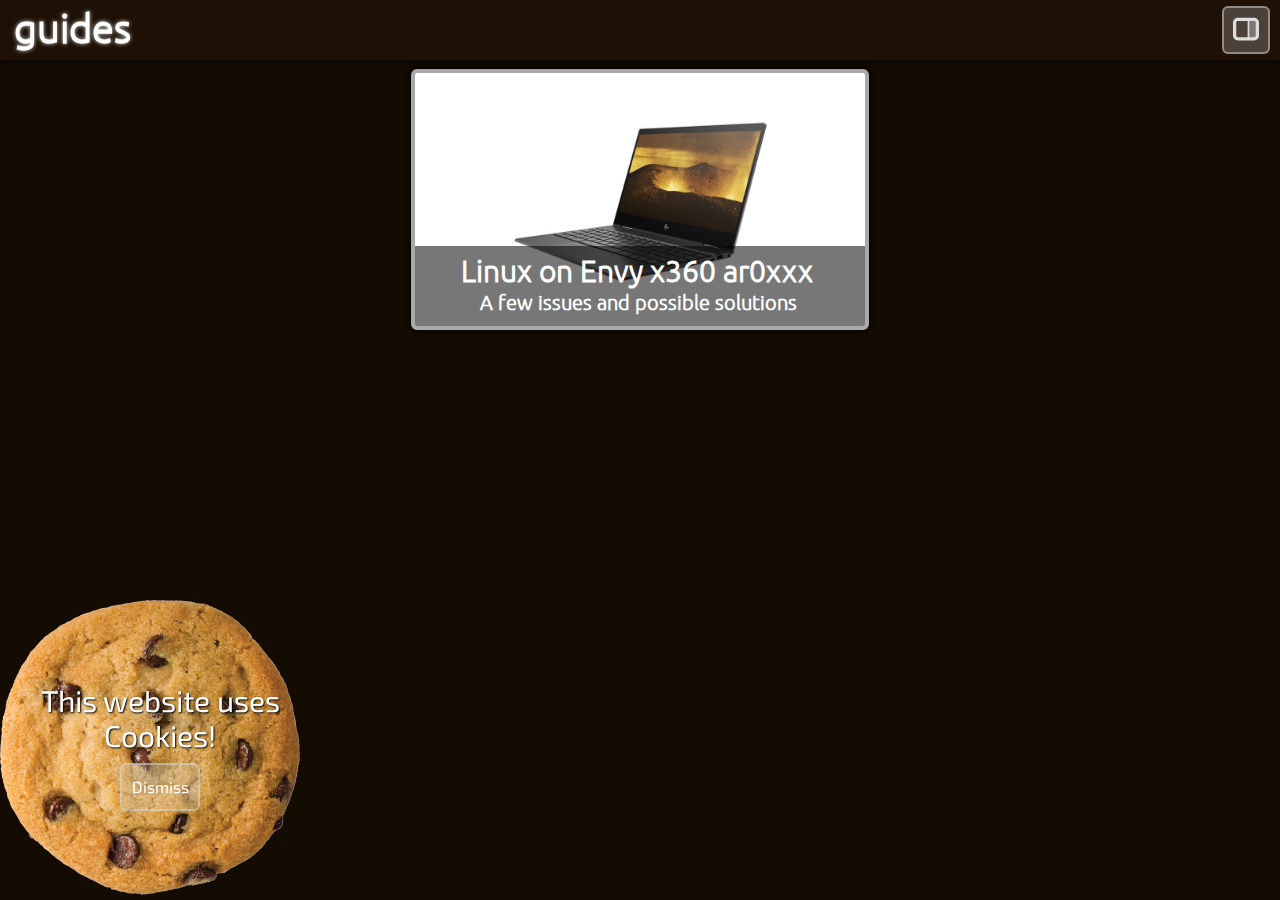
==== commit 3dd7d266: "Fixed background for themes 1,2,3,5 and 6" ====
--- a/index.html
+++ b/index.html
@@ -17,10 +17,10 @@
     <div id="header">
       <div id="logo">
         <div class="logo-text english">
-          <h1 class="header-title">svindseth.net</h1>
+          <h1 class="header-title">guides</h1>
         </div>
         <div class="logo-text japanese">
-          <h1 class="header-title">スヴィンセト・ネット</h1>
+          <h1 class="header-title">手引書</h1>
         </div>
       </div>
       <button class="header-button" onclick="toggleSettingsPanel();"><img src="images/dock-right-symbolic.svg" alt="menu"></button>
@@ -59,12 +59,12 @@
         </div>
         <div class="settings-row">
           <div class="settings-panel-grp">
-            <button type="button" name="button" class="settings-button border-left" onclick="setTheme(1); hideColorPicker();"><h6>Pink & blue</h6></button><!--
-         --><button type="button" name="button" class="settings-button" onclick="setTheme(2); hideColorPicker();"><h6>Green & blue</h6></button><!--
-         --><button type="button" name="button" class="settings-button" onclick="setTheme(3); hideColorPicker();"><h6>Blue & grey</h6></button><!--
+            <button type="button" name="button" class="settings-button border-left" onclick="setTheme(1); hideColorPicker(); applyBackgroundColor('#202020');"><h6>Pink & blue</h6></button><!--
+         --><button type="button" name="button" class="settings-button" onclick="setTheme(2); hideColorPicker(); applyBackgroundColor('#202020');"><h6>Green & blue</h6></button><!--
+         --><button type="button" name="button" class="settings-button" onclick="setTheme(3); hideColorPicker(); applyBackgroundColor('#202020');"><h6>Blue & grey</h6></button><!--
          --><button type="button" name="button" class="settings-button" onclick="setTheme(4); applyColor(); hideColorPicker();"><h6>Random color!</h6></button><!--
-         --><button type="button" name="button" class="settings-button" onclick="setTheme(5); applyColor(); showColorPicker();"><h6>Custom color</h6></button><!--
-         --><button type="button" name="button" class="settings-button border-right" onclick="setTheme(6); hideColorPicker();"><h6>Purple glass</h6></button>
+         --><button type="button" name="button" class="settings-button" onclick="setTheme(5); applyColor(); showColorPicker(); applyBackgroundColor('#202020');"><h6>Custom color</h6></button><!--
+         --><button type="button" name="button" class="settings-button border-right" onclick="setTheme(6); hideColorPicker(); applyBackgroundColor('#202020');"><h6>Purple glass</h6></button>
           </div>
         </div>
         <div id="color-picker" class="settings-row">
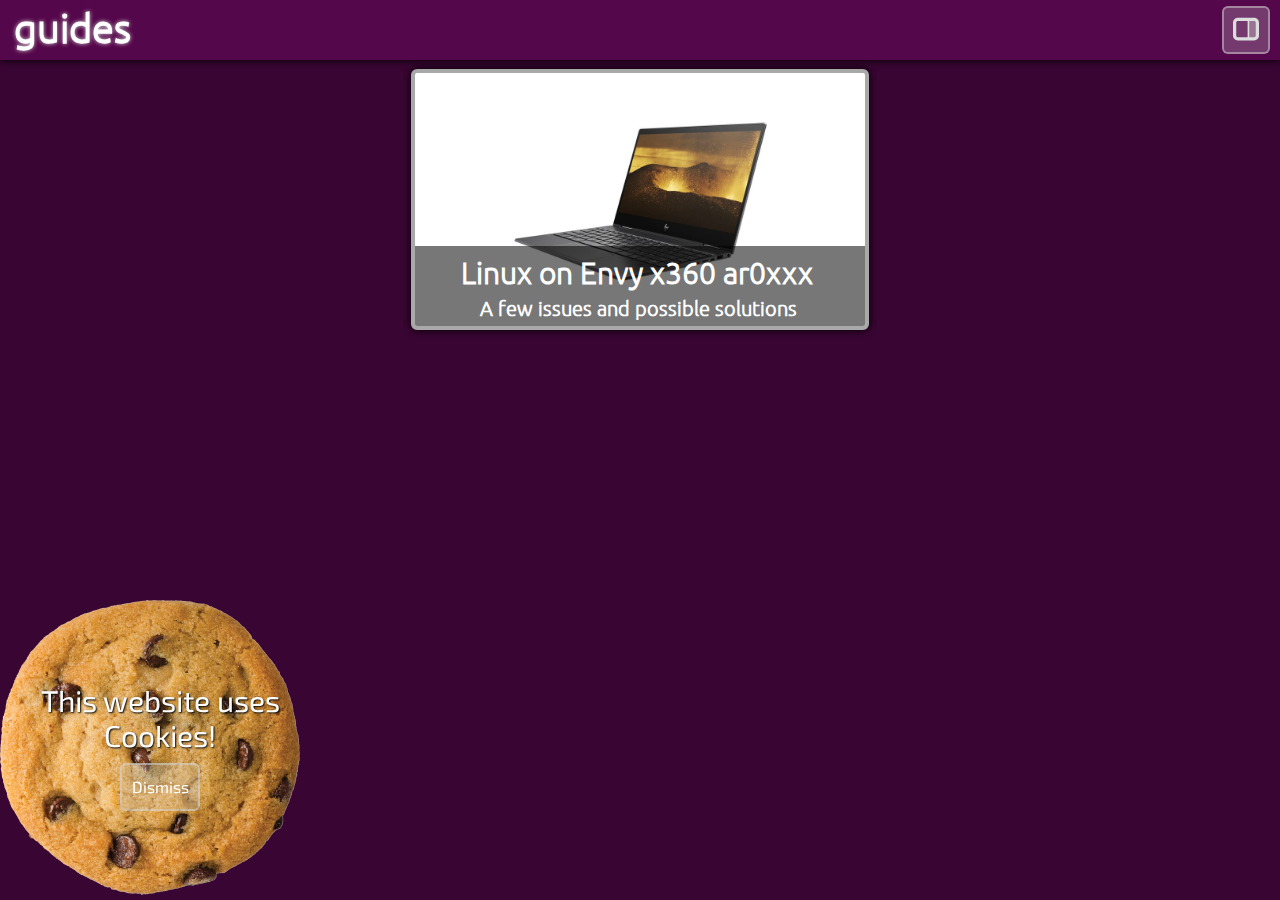
==== commit d206cd46: "More mobile optimization" ====
--- a/index.html
+++ b/index.html
@@ -2,7 +2,7 @@
 <html lang="en" dir="ltr">
   <head>
     <meta charset="utf-8">
-    <title>Svindseth Home</title>
+    <title>Guides</title>
     <link rel="shortcut icon" href="images/favicon.png">
     <link href="https://fonts.googleapis.com/css?family=Exo+2" rel="stylesheet">
     <link rel="stylesheet" href="css/normalize.css">
@@ -59,12 +59,12 @@
         </div>
         <div class="settings-row">
           <div class="settings-panel-grp">
-            <button type="button" name="button" class="settings-button border-left" onclick="setTheme(1); hideColorPicker(); applyBackgroundColor('#202020');"><h6>Pink & blue</h6></button><!--
+            <button type="button" name="button" class="settings-button" onclick="setTheme(1); hideColorPicker(); applyBackgroundColor('#202020');"><h6>Pink & blue</h6></button><!--
          --><button type="button" name="button" class="settings-button" onclick="setTheme(2); hideColorPicker(); applyBackgroundColor('#202020');"><h6>Green & blue</h6></button><!--
          --><button type="button" name="button" class="settings-button" onclick="setTheme(3); hideColorPicker(); applyBackgroundColor('#202020');"><h6>Blue & grey</h6></button><!--
          --><button type="button" name="button" class="settings-button" onclick="setTheme(4); applyColor(); hideColorPicker();"><h6>Random color!</h6></button><!--
          --><button type="button" name="button" class="settings-button" onclick="setTheme(5); applyColor(); showColorPicker(); applyBackgroundColor('#202020');"><h6>Custom color</h6></button><!--
-         --><button type="button" name="button" class="settings-button border-right" onclick="setTheme(6); hideColorPicker(); applyBackgroundColor('#202020');"><h6>Purple glass</h6></button>
+         --><button type="button" name="button" class="settings-button" onclick="setTheme(6); hideColorPicker(); applyBackgroundColor('#202020');"><h6>Purple glass</h6></button>
           </div>
         </div>
         <div id="color-picker" class="settings-row">
--- a/css/styles.css
+++ b/css/styles.css
@@ -22,8 +22,8 @@
 }
 
 h1 { padding: 0;   margin: 8px; font-size: 40px; font-family: 'Ubuntu Light'; }
-h2 { padding: 0;   margin: 6px; font-size: 30px; font-family: 'Ubuntu Light'; line-height: 30px; height: 30px; }
-h3 { padding: 0;   margin: 4px; font-size: 20px; font-family: 'Ubuntu Light'; line-height: 20px; }
+h2 { padding: 0;   margin: 6px; font-size: 30px; font-family: 'Ubuntu Light'; }
+h3 { padding: 0;   margin: 4px; font-size: 20px; font-family: 'Ubuntu Light'; }
 h6 { padding: 0;   margin: 8px; font-size: 60px; font-family: 'Ubuntu Light'; }
 p  { padding: 3px; margin: 0;   font-size: 24px; font-family: 'Average Sans'; }
 a  { padding: 3px; margin: 0;   font-size: 24px; font-family: 'Average Sans'; text-decoration: none; display: inline; }
@@ -55,7 +55,7 @@
   right: 0;
   top: 60px;
   width: auto;
-  min-width: 600px;
+  max-width: 650px;
   height: 100vh;
   background-color: #555;
   z-index: 11;
@@ -84,7 +84,7 @@
 }
 
 .settings-panel-grp {
-  margin: 0 8px;
+  margin: 8px;
 }
 
 .settings-panel-grp > h3 {
@@ -96,7 +96,7 @@
   width: 100px;
   height: 50px;
   overflow: hidden;
-  margin: 8px 0;
+  margin: 0;
   vertical-align: middle;
   border-radius: 0;
 }
@@ -146,8 +146,8 @@
   max-width: 1000px;
 }
 
-#article > h1 { text-align: left; font-size: 2.5em; }
-#article > h2 { text-align: left; font-size: 2em; margin-top: 32px; }
+#article > h1 { text-align: left;    font-size: 2.5em; line-height: 1.3; }
+#article > h2 { text-align: left;    font-size: 2em;   line-height: 1.3; margin-top: 16px; }
 #article > p  { text-align: justify; font-size: 1.2em; line-height: 1.3; /* padding: 8px; */ }
 #article > a  { text-align: justify; font-size: 1.2em; line-height: 1.3; /* padding: 8px; */ }
 
@@ -158,6 +158,7 @@
 
 .article-img {
   margin: 32px 0;
+  max-width: 100%;
   /* width: 100%; */
 }
 
@@ -202,7 +203,7 @@
 
 .c {
   display: grid;
-  grid-template-columns: auto auto auto;
+  grid-template-columns: 450px;
   grid-template-rows: calc(100% - 80px) 80px;
   grid-template-areas: "image" "text";
   width: 450px;
@@ -241,22 +242,24 @@
 .c-text {
   margin-left: 0px;
   text-align: center;
-}
-
-.c-short {
-  height: 90px;
-}
-
-.c-medium {
-  height: 270px;
-}
-
-.c-tall {
-  height: 540px;
+  overflow: hidden;
+  text-overflow: ellipsis;
 }
 
 .c-thin {
   width: calc(25% - 8px);
+}
+
+@media screen and (max-width: 520px) {
+  .c {
+    width: 320px;
+    display: grid;
+    grid-template-columns: 320px;
+    grid-template-rows: calc(100% - 80px) 80px;
+    grid-template-areas: "image" "text";
+  }
+  .c-text-box { width: 320px; overflow: hidden; text-overflow: ellipsis; }
+  /* .c-image { width: 304px; } */
 }
 
 #header {
